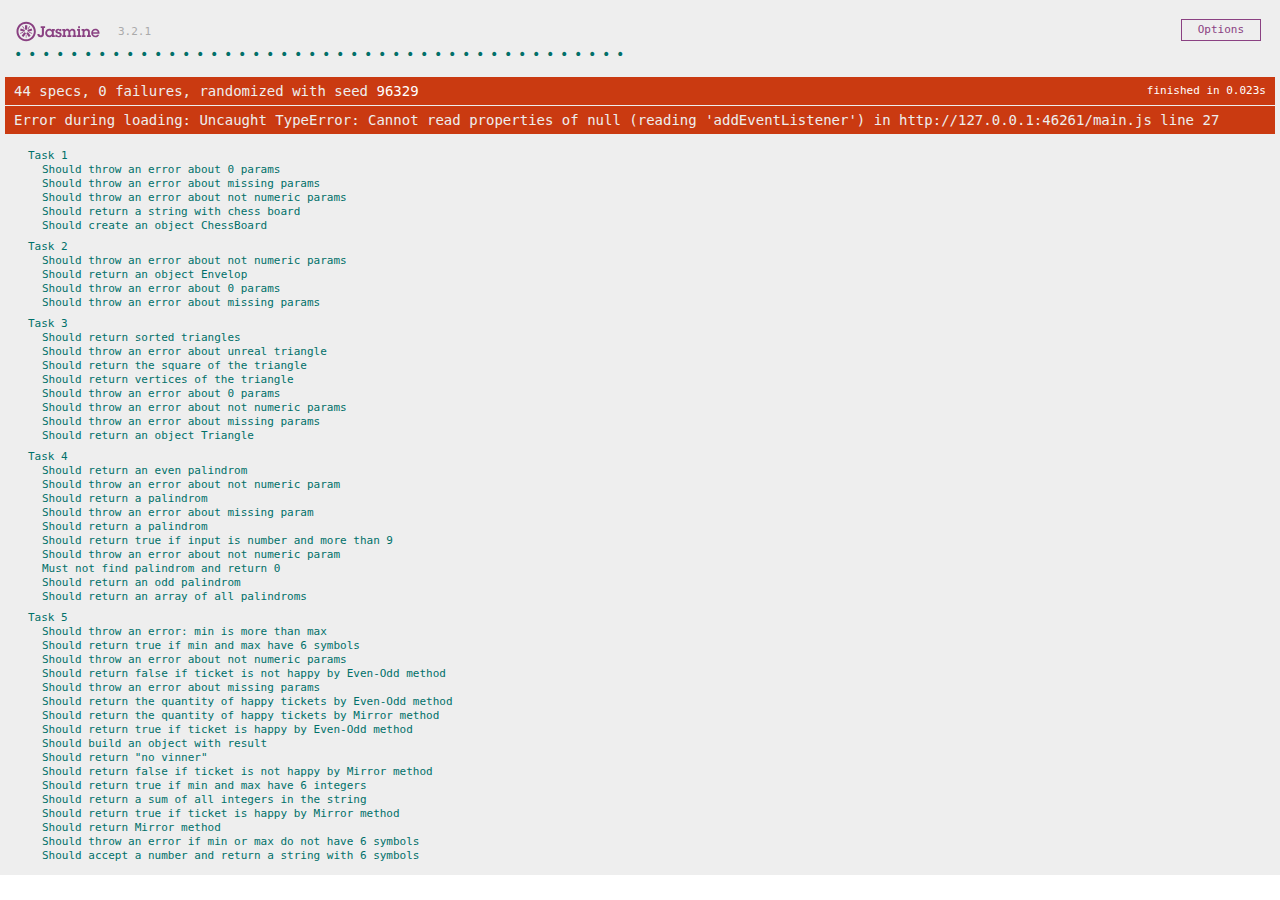
==== SpecRunner.html @ 05d2850b "Added UI and tests to task1-task5" ====
<!DOCTYPE html>
<html>
<head>
  <meta charset="utf-8">
  <title>Jasmine Spec Runner v3.2.1</title>

  <link rel="shortcut icon" type="image/png" href="lib/jasmine-3.2.1/jasmine_favicon.png">
  <link rel="stylesheet" href="lib/jasmine-3.2.1/jasmine.css">

  <script src="lib/jasmine-3.2.1/jasmine.js"></script>
  <script src="lib/jasmine-3.2.1/jasmine-html.js"></script>
  <script src="lib/jasmine-3.2.1/boot.js"></script>

  <!-- include source files here... -->
  <script src="src/task1.js"></script>
  <script src="src/task2.js"></script>
  <script src="src/task3.js"></script>
  <script src="src/task4.js"></script>
  <script src="src/task5.js"></script>


  <script src="main.js"></script>
  <!-- <script src="src/Song.js"></script> -->

  <!-- include spec files here... -->
  <script src="spec/task1_spec.js"></script>
  <script src="spec/task2_spec.js"></script>
  <script src="spec/task3_spec.js"></script>
  <script src="spec/task4_spec.js"></script>
  <script src="spec/task5_spec.js"></script>

  
  <!-- <script src="spec/PlayerSpec.js"></script> -->

</head>

<body>
</body>
</html>
---- lib/jasmine-3.2.1/jasmine.css ----
body { overflow-y: scroll; }

.jasmine_html-reporter { background-color: #eee; padding: 5px; margin: -8px; font-size: 11px; font-family: Monaco, "Lucida Console", monospace; line-height: 14px; color: #333; }
.jasmine_html-reporter a { text-decoration: none; }
.jasmine_html-reporter a:hover { text-decoration: underline; }
.jasmine_html-reporter p, .jasmine_html-reporter h1, .jasmine_html-reporter h2, .jasmine_html-reporter h3, .jasmine_html-reporter h4, .jasmine_html-reporter h5, .jasmine_html-reporter h6 { margin: 0; line-height: 14px; }
.jasmine_html-reporter .jasmine-banner, .jasmine_html-reporter .jasmine-symbol-summary, .jasmine_html-reporter .jasmine-summary, .jasmine_html-reporter .jasmine-result-message, .jasmine_html-reporter .jasmine-spec .jasmine-description, .jasmine_html-reporter .jasmine-spec-detail .jasmine-description, .jasmine_html-reporter .jasmine-alert .jasmine-bar, .jasmine_html-reporter .jasmine-stack-trace { padding-left: 9px; padding-right: 9px; }
.jasmine_html-reporter .jasmine-banner { position: relative; }
.jasmine_html-reporter .jasmine-banner .jasmine-title { background: url('[data-uri]') no-repeat; background: url('[data-uri]') no-repeat, none; -moz-background-size: 100%; -o-background-size: 100%; -webkit-background-size: 100%; background-size: 100%; display: block; float: left; width: 90px; height: 25px; }
.jasmine_html-reporter .jasmine-banner .jasmine-version { margin-left: 14px; position: relative; top: 6px; }
.jasmine_html-reporter #jasmine_content { position: fixed; right: 100%; }
.jasmine_html-reporter .jasmine-version { color: #aaa; }
.jasmine_html-reporter .jasmine-banner { margin-top: 14px; }
.jasmine_html-reporter .jasmine-duration { color: #fff; float: right; line-height: 28px; padding-right: 9px; }
.jasmine_html-reporter .jasmine-symbol-summary { overflow: hidden; *zoom: 1; margin: 14px 0; }
.jasmine_html-reporter .jasmine-symbol-summary li { display: inline-block; height: 10px; width: 14px; font-size: 16px; }
.jasmine_html-reporter .jasmine-symbol-summary li.jasmine-passed { font-size: 14px; }
.jasmine_html-reporter .jasmine-symbol-summary li.jasmine-passed:before { color: #007069; content: "\02022"; }
.jasmine_html-reporter .jasmine-symbol-summary li.jasmine-failed { line-height: 9px; }
.jasmine_html-reporter .jasmine-symbol-summary li.jasmine-failed:before { color: #ca3a11; content: "\d7"; font-weight: bold; margin-left: -1px; }
.jasmine_html-reporter .jasmine-symbol-summary li.jasmine-excluded { font-size: 14px; }
.jasmine_html-reporter .jasmine-symbol-summary li.jasmine-excluded:before { color: #bababa; content: "\02022"; }
.jasmine_html-reporter .jasmine-symbol-summary li.jasmine-excluded-no-display { font-size: 14px; display: none; }
.jasmine_html-reporter .jasmine-symbol-summary li.jasmine-pending { line-height: 17px; }
.jasmine_html-reporter .jasmine-symbol-summary li.jasmine-pending:before { color: #ba9d37; content: "*"; }
.jasmine_html-reporter .jasmine-symbol-summary li.jasmine-empty { font-size: 14px; }
.jasmine_html-reporter .jasmine-symbol-summary li.jasmine-empty:before { color: #ba9d37; content: "\02022"; }
.jasmine_html-reporter .jasmine-run-options { float: right; margin-right: 5px; border: 1px solid #8a4182; color: #8a4182; position: relative; line-height: 20px; }
.jasmine_html-reporter .jasmine-run-options .jasmine-trigger { cursor: pointer; padding: 8px 16px; }
.jasmine_html-reporter .jasmine-run-options .jasmine-payload { position: absolute; display: none; right: -1px; border: 1px solid #8a4182; background-color: #eee; white-space: nowrap; padding: 4px 8px; }
.jasmine_html-reporter .jasmine-run-options .jasmine-payload.jasmine-open { display: block; }
.jasmine_html-reporter .jasmine-bar { line-height: 28px; font-size: 14px; display: block; color: #eee; }
.jasmine_html-reporter .jasmine-bar.jasmine-failed, .jasmine_html-reporter .jasmine-bar.jasmine-errored { background-color: #ca3a11; border-bottom: 1px solid #eee; }
.jasmine_html-reporter .jasmine-bar.jasmine-passed { background-color: #007069; }
.jasmine_html-reporter .jasmine-bar.jasmine-incomplete { background-color: #bababa; }
.jasmine_html-reporter .jasmine-bar.jasmine-skipped { background-color: #bababa; }
.jasmine_html-reporter .jasmine-bar.jasmine-warning { background-color: #ba9d37; color: #333; }
.jasmine_html-reporter .jasmine-bar.jasmine-menu { background-color: #fff; color: #aaa; }
.jasmine_html-reporter .jasmine-bar.jasmine-menu a { color: #333; }
.jasmine_html-reporter .jasmine-bar a { color: white; }
.jasmine_html-reporter.jasmine-spec-list .jasmine-bar.jasmine-menu.jasmine-failure-list, .jasmine_html-reporter.jasmine-spec-list .jasmine-results .jasmine-failures { display: none; }
.jasmine_html-reporter.jasmine-failure-list .jasmine-bar.jasmine-menu.jasmine-spec-list, .jasmine_html-reporter.jasmine-failure-list .jasmine-summary { display: none; }
.jasmine_html-reporter .jasmine-results { margin-top: 14px; }
.jasmine_html-reporter .jasmine-summary { margin-top: 14px; }
.jasmine_html-reporter .jasmine-summary ul { list-style-type: none; margin-left: 14px; padding-top: 0; padding-left: 0; }
.jasmine_html-reporter .jasmine-summary ul.jasmine-suite { margin-top: 7px; margin-bottom: 7px; }
.jasmine_html-reporter .jasmine-summary li.jasmine-passed a { color: #007069; }
.jasmine_html-reporter .jasmine-summary li.jasmine-failed a { color: #ca3a11; }
.jasmine_html-reporter .jasmine-summary li.jasmine-empty a { color: #ba9d37; }
.jasmine_html-reporter .jasmine-summary li.jasmine-pending a { color: #ba9d37; }
.jasmine_html-reporter .jasmine-summary li.jasmine-excluded a { color: #bababa; }
.jasmine_html-reporter .jasmine-description + .jasmine-suite { margin-top: 0; }
.jasmine_html-reporter .jasmine-suite { margin-top: 14px; }
.jasmine_html-reporter .jasmine-suite a { color: #333; }
.jasmine_html-reporter .jasmine-failures .jasmine-spec-detail { margin-bottom: 28px; }
.jasmine_html-reporter .jasmine-failures .jasmine-spec-detail .jasmine-description { background-color: #ca3a11; color: white; }
.jasmine_html-reporter .jasmine-failures .jasmine-spec-detail .jasmine-description a { color: white; }
.jasmine_html-reporter .jasmine-result-message { padding-top: 14px; color: #333; white-space: pre-wrap; }
.jasmine_html-reporter .jasmine-result-message span.jasmine-result { display: block; }
.jasmine_html-reporter .jasmine-stack-trace { margin: 5px 0 0 0; max-height: 224px; overflow: auto; line-height: 18px; color: #666; border: 1px solid #ddd; background: white; white-space: pre; }
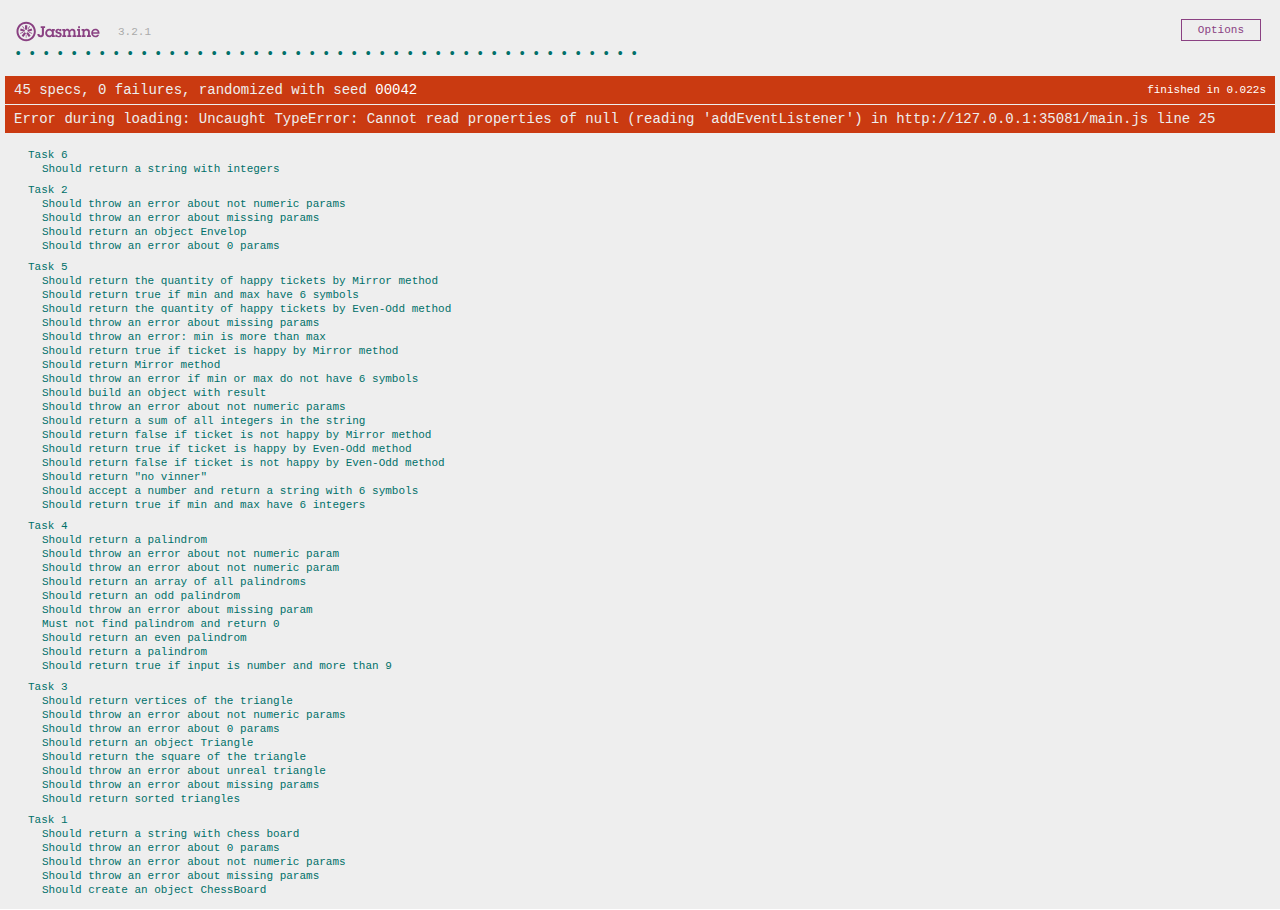
==== commit 084ead7a: "Added tests to task5-task6" ====
--- a/SpecRunner.html
+++ b/SpecRunner.html
@@ -6,6 +6,8 @@
 
   <link rel="shortcut icon" type="image/png" href="lib/jasmine-3.2.1/jasmine_favicon.png">
   <link rel="stylesheet" href="lib/jasmine-3.2.1/jasmine.css">
+
+
 
   <script src="lib/jasmine-3.2.1/jasmine.js"></script>
   <script src="lib/jasmine-3.2.1/jasmine-html.js"></script>
@@ -17,10 +19,9 @@
   <script src="src/task3.js"></script>
   <script src="src/task4.js"></script>
   <script src="src/task5.js"></script>
-
+  <script src="src/task6.js"></script>
 
   <script src="main.js"></script>
-  <!-- <script src="src/Song.js"></script> -->
 
   <!-- include spec files here... -->
   <script src="spec/task1_spec.js"></script>
@@ -28,8 +29,8 @@
   <script src="spec/task3_spec.js"></script>
   <script src="spec/task4_spec.js"></script>
   <script src="spec/task5_spec.js"></script>
+  <script src="spec/task6_spec.js"></script>
 
-  
   <!-- <script src="spec/PlayerSpec.js"></script> -->
 
 </head>
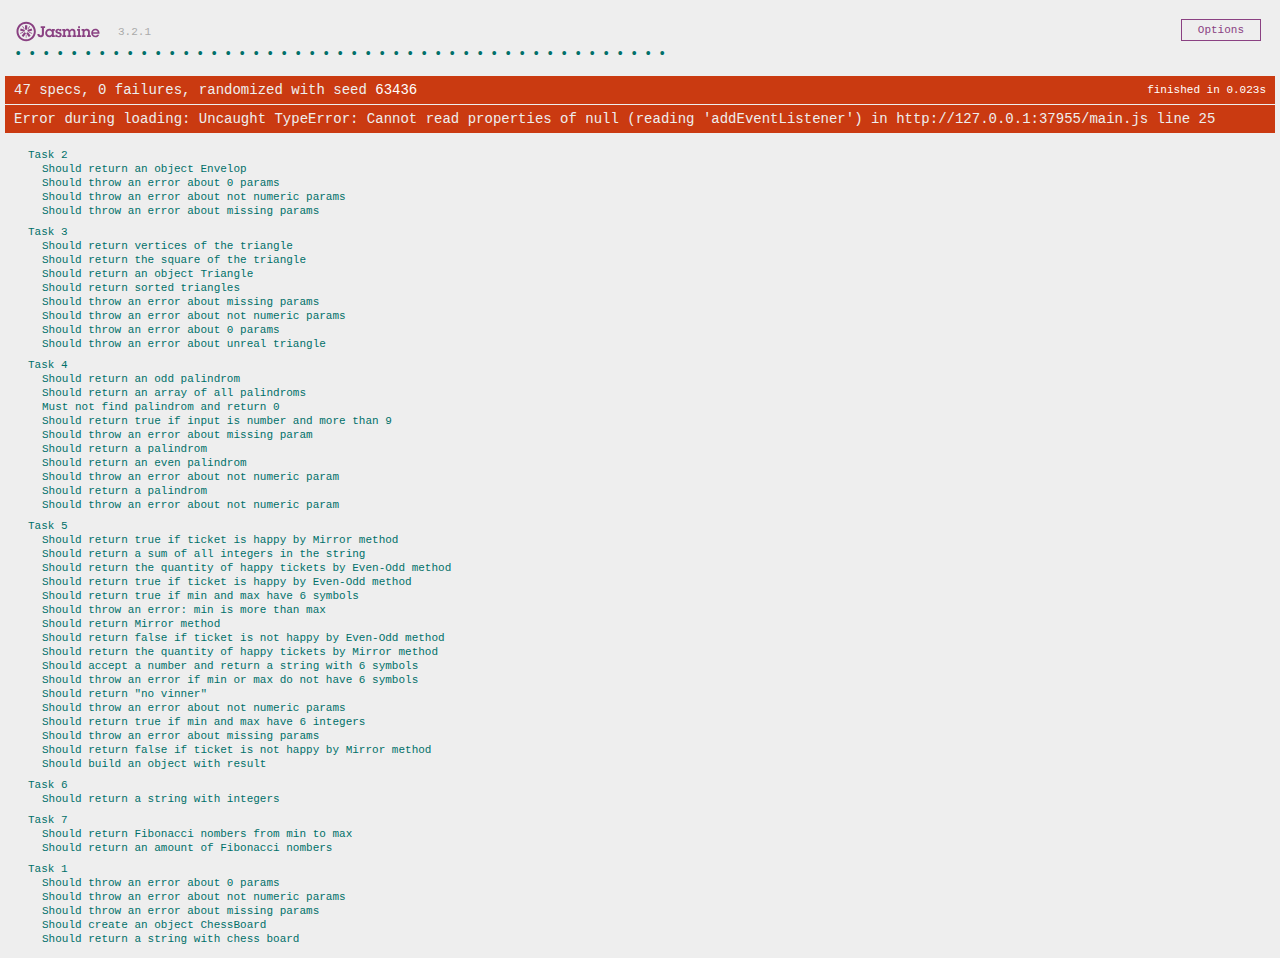
==== commit d375ceff: "Added tests to task7" ====
--- a/SpecRunner.html
+++ b/SpecRunner.html
@@ -20,7 +20,7 @@
   <script src="src/task4.js"></script>
   <script src="src/task5.js"></script>
   <script src="src/task6.js"></script>
-
+  <script src="src/task7.js"></script>
   <script src="main.js"></script>
 
   <!-- include spec files here... -->
@@ -30,8 +30,9 @@
   <script src="spec/task4_spec.js"></script>
   <script src="spec/task5_spec.js"></script>
   <script src="spec/task6_spec.js"></script>
+  <script src="spec/task7_spec.js"></script>
 
-  <!-- <script src="spec/PlayerSpec.js"></script> -->
+
 
 </head>
 
